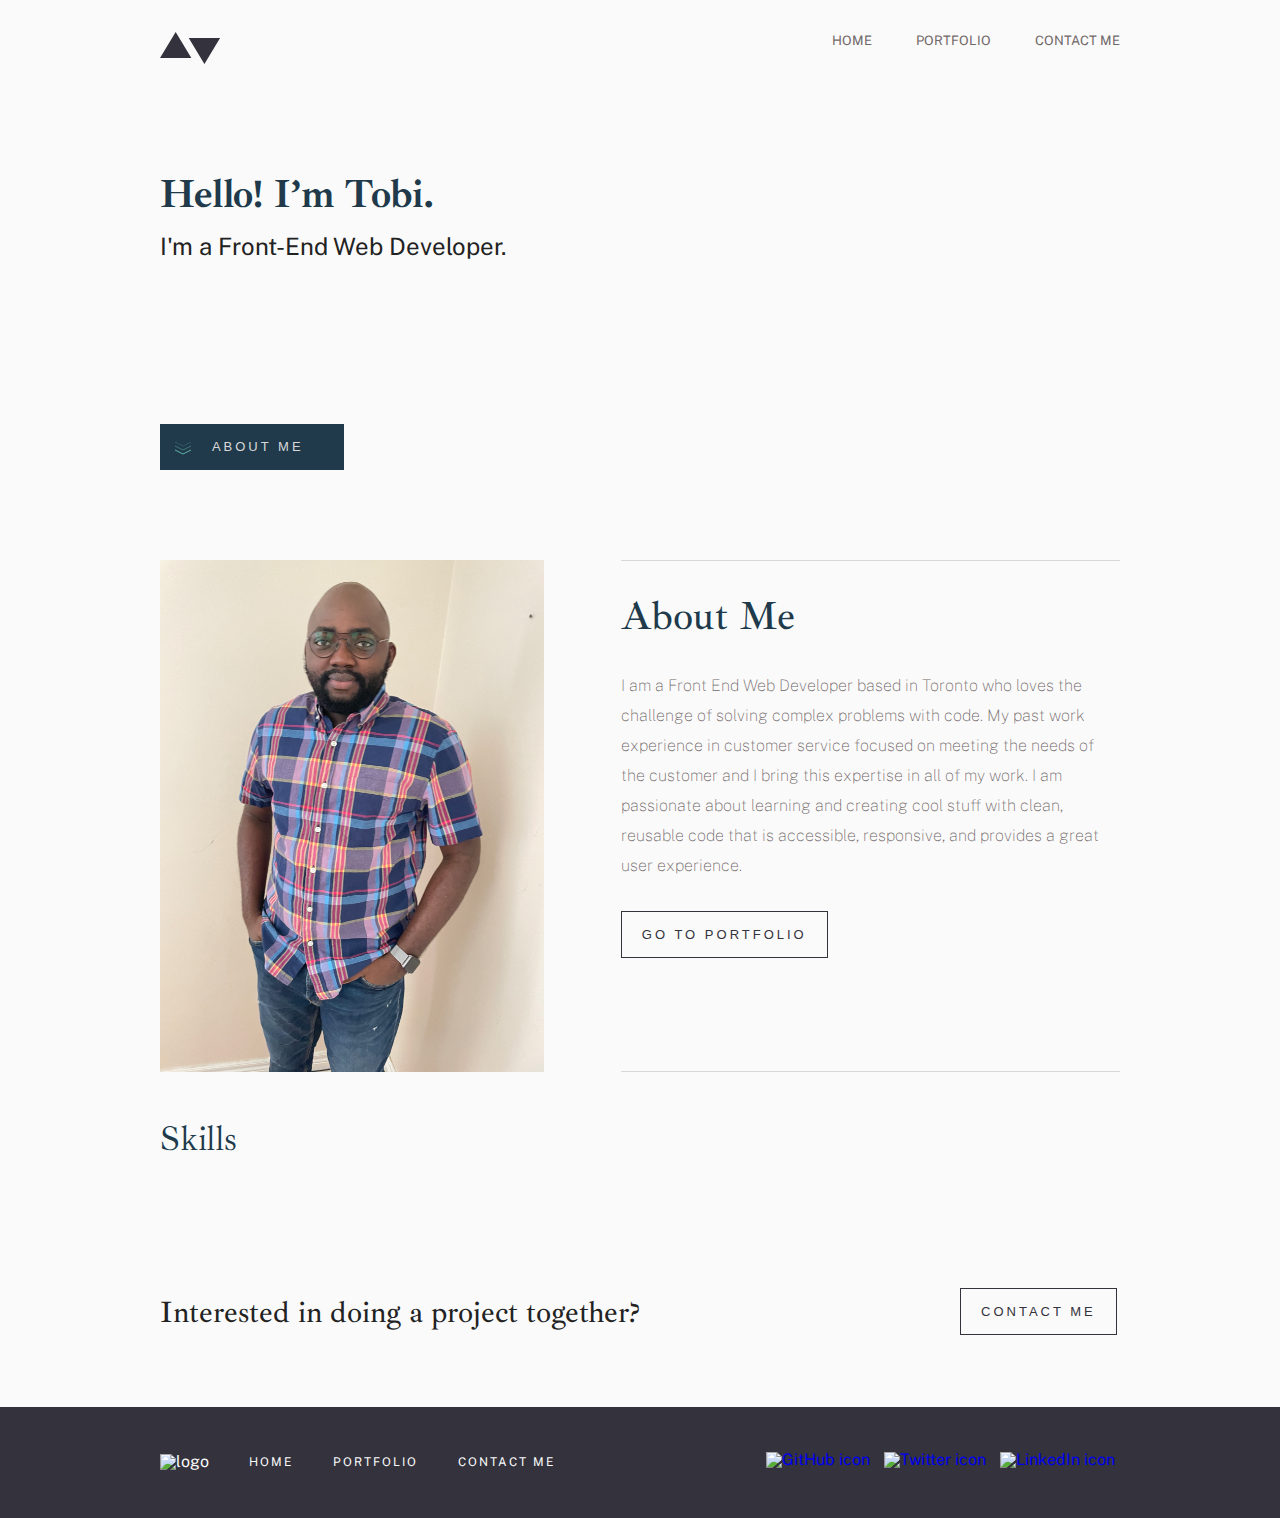
==== index.html @ 70e32a7e "added skill set icons" ====
<!DOCTYPE html>
<html lang="en">

<head>
  <meta charset="UTF-8">
  <meta name="viewport" content="width=device-width, initial-scale=1.0">
  <link rel="stylesheet" href="../project/styles/setup.css">
  <link rel="stylesheet" href="../project/styles/app.css">
  <link rel="icon" type="image/png" sizes="32x32" href="./images/favicon-32x32.png">
  <script src="https://kit.fontawesome.com/ad26f8493a.js" crossorigin="anonymous"></script>
  <title>Home</title>
</head>

<body>
  <header>
    <div class="wrapper">

      <div class="navContainer">
        <span class="logo">
          <img src="../project/images/logo.svg" alt="logo">
        </span>
        <span class="hamburger">
          <img src="../project/images/icons/hamburger.svg" alt="hamburger menu">
        </span>

        <span class="close">
          <img src="../project/images/icons/close.svg" alt="close menu">
        </span>
        <ul class="nav">
          <li><a href="index.html">home</a> </li>
          <li><a href="project/portfolio.html">portfolio</a></li>
          <li><a href="project/contact.html">contact me</a></li>
        </ul>

        <div class="menu">
          <ul>
            <li><a href="index.html">home</a> </li>
            <li><a href="project/portfolio.html">portfolio</a></li>
            <li><a href="project/contact.html">contact me</a></li>
          </ul>
        </div>
      </div>


      <div class="introWrapper">
        <h1>Hello! I’m Tobi. </h1>
        <p> I'm a Front-End Web Developer.</p>

      </div>
      <a href="#aboutMe"><button class="btn btn-primary-normal"><span class="downArrow"> <img
              src="../project/images/icons/down-arrows.svg" alt="down arrow"> </span> about me</button></a>
    </div>
  </header>
  <main class="wrapper">

    <section class="about" id="about">
      <div class="imgContainer">
        <img src="../project/images/tobi.jpg" alt="my picture">

      </div>
      <div class="aboutMe" id="aboutMe">
        <h2>About Me</h2>
        <p>I am a Front End Web Developer based in Toronto who loves the challenge of solving complex problems with
          code. My
          past
          work experience in customer service focused on meeting the needs of the customer and I bring this expertise
          in all
          of my
          work. I am passionate about learning and creating cool stuff with clean, reusable code that is accessible,
          responsive,
          and provides a great user experience.</p>
        <a href="project/portfolio.html"><button class="btn btn-secondary-normal aboutBtn">go to
            portfolio</button></a>
      </div>
    </section>

    <section class="skillSet">
      <p>Skills</p>
      <div class="skillsIcons">
        <i class="fab fa-html5"></i>
        <i class="fab fa-css3"></i>
        <i class="fab fa-sass"></i>
        <i class="fab fa-js"></i>
        <i class="fab fa-react"></i>
        <i class="fab fa-github"></i>
      </div>

    </section>
    <section class="contactMe">
      <h3>Interested in doing a project together?</h3>
      <a href="project/contact.html"><button class="btn btn-secondary-normal contactMeBtn">contact me</button></a>
    </section>
  </main>


  <footer>
    <div class="wrapper">
      <div class="footerContainer">
        <div class="footerLogoContact">
          <img src="../project/images/logo-white.svg" alt="logo">
          <ul class="footerNav">
            <li><a href="index.html">home</a> </li>
            <li><a href="project/portfolio.html">portfolio</a></li>
            <li><a href="project/contact.html">contact me</a></li>
          </ul>
        </div>

        <div class="socials">
          <a href="https://github.com/tobidaniel-o" target="_blank"><img src="../project/images/icons/github-white.svg"
              alt="GitHub icon"></a>
          <a href="https://twitter.com/tobidaniel_o" target="_blank"><img
              src="../project/images/icons/twitter-white.svg" alt="Twitter icon"></a>
          <a href="https://www.linkedin.com/in/tobi-okunuga-3879b61a8/" target="_blank"><img
              src="../project/images/icons/linkedin-white.svg" alt="LinkedIn icon"></a>
        </div>
      </div>
    </div>
  </footer>

  <script src="../project/script/app.js"></script>
</body>

</html>
---- project/styles/setup.css ----
a,
abbr,
acronym,
address,
applet,
article,
aside,
audio,
b,
big,
blockquote,
body,
canvas,
caption,
center,
cite,
code,
dd,
del,
details,
dfn,
div,
dl,
dt,
em,
embed,
fieldset,
figcaption,
figure,
footer,
form,
h1,
h2,
h3,
h4,
h5,
h6,
header,
hgroup,
html,
i,
iframe,
img,
ins,
kbd,
label,
legend,
li,
mark,
menu,
nav,
object,
ol,
output,
p,
pre,
q,
ruby,
s,
samp,
section,
small,
span,
strike,
strong,
sub,
summary,
sup,
table,
tbody,
td,
tfoot,
th,
thead,
time,
tr,
tt,
u,
ul,
var,
video {
  margin: 0;
  padding: 0;
  border: 0;
  font-size: 100%;
  font: inherit;
  vertical-align: baseline;
}
article,
aside,
details,
figcaption,
figure,
footer,
header,
hgroup,
menu,
nav,
section {
  display: block;
}
body {
  line-height: 1;
}
ol,
ul {
  list-style: none;
}
blockquote,
q {
  quotes: none;
}
blockquote:after,
blockquote:before,
q:after,
q:before {
  content: "";
  content: none;
}
table {
  border-collapse: collapse;
  border-spacing: 0;
}
input[type="search"]::-webkit-search-cancel-button,
input[type="search"]::-webkit-search-decoration,
input[type="search"]::-webkit-search-results-button,
input[type="search"]::-webkit-search-results-decoration {
  -webkit-appearance: none;
  -moz-appearance: none;
}
input[type="search"] {
  -webkit-appearance: none;
  -moz-appearance: none;
  -webkit-box-sizing: content-box;
  -moz-box-sizing: content-box;
  box-sizing: content-box;
}
textarea {
  overflow: auto;
  vertical-align: top;
  resize: vertical;
}
audio,
canvas,
video {
  display: inline-block;
  max-width: 100%;
}
audio:not([controls]) {
  display: none;
  height: 0;
}
[hidden] {
  display: none;
}
html {
  font-size: 100%;
  -webkit-text-size-adjust: 100%;
  -ms-text-size-adjust: 100%;
}
a:focus {
  outline: thin dotted;
}
a:active,
a:hover {
  outline: 0;
}
img {
  border: 0;
  -ms-interpolation-mode: bicubic;
}
figure {
  margin: 0;
}
form {
  margin: 0;
}
fieldset {
  border: 1px solid silver;
  margin: 0 2px;
  padding: 0.35em 0.625em 0.75em;
}
legend {
  border: 0;
  padding: 0;
  white-space: normal;
}
button,
input,
select,
textarea {
  font-size: 100%;
  margin: 0;
  vertical-align: baseline;
}
button,
input {
  line-height: normal;
}
button,
select {
  text-transform: none;
}
button,
html input[type="button"],
input[type="reset"],
input[type="submit"] {
  -webkit-appearance: button;
  cursor: pointer;
}
button[disabled],
html input[disabled] {
  cursor: default;
}
input[type="checkbox"],
input[type="radio"] {
  box-sizing: border-box;
  padding: 0;
}
input[type="search"] {
  -webkit-appearance: textfield;
  -moz-box-sizing: content-box;
  -webkit-box-sizing: content-box;
  box-sizing: content-box;
}
input[type="search"]::-webkit-search-cancel-button,
input[type="search"]::-webkit-search-decoration {
  -webkit-appearance: none;
}
button::-moz-focus-inner,
input::-moz-focus-inner {
  border: 0;
  padding: 0;
}
textarea {
  overflow: auto;
  vertical-align: top;
}
table {
  border-collapse: collapse;
  border-spacing: 0;
}
button,
html,
input,
select,
textarea {
  color: #222;
}
::-moz-selection {
  background: #b3d4fc;
  text-shadow: none;
}
::selection {
  background: #b3d4fc;
  text-shadow: none;
}
img {
  vertical-align: middle;
}
fieldset {
  border: 0;
  margin: 0;
  padding: 0;
}
textarea {
  resize: vertical;
}
.chromeframe {
  margin: 0.2em 0;
  background: #ccc;
  color: #000;
  padding: 0.2em 0;
}

.clearfix:after {
  visibility: hidden;
  display: block;
  font-size: 0;
  content: "";
  clear: both;
  height: 0;
}

* {
  -moz-box-sizing: border-box;
  -webkit-box-sizing: border-box;
  box-sizing: border-box;
}

.visuallyHidden:not(:focus):not(:active) {
  position: absolute;
  width: 1px;
  height: 1px;
  margin: -1px;
  border: 0;
  padding: 0;
  white-space: nowrap;
  clip-path: inset(100%);
  clip: rect(00 0 0);
  overflow: hidden;
}
---- project/styles/app.css ----
@import url("https://fonts.googleapis.com/css2?family=Ibarra+Real+Nova:wght@400;500;600;700&display=swap");
@import url("https://fonts.googleapis.com/css2?family=Public+Sans:wght@300;400&display=swap");

html {
  font-size: 62.5%;
}

body {
  font-family: "Public Sans", sans-serif;
  font-size: 1.6rem;
  background-color: #fafafa;
  padding: 0;
}

.wrapper {
  max-width: 960px;
  width: 90%;
  margin: 0 auto;
}

.navContainer {
  position: relative;
}
.hamburger,
.close {
  cursor: pointer;
}
.close {
  display: none;
}

.menu {
  background-color: #33323d;
  display: none;
  position: absolute;
  width: 250px;
  height: 200px;
  top: 5rem;
  right: 0rem;
}

.menu ul {
  display: flex;
  flex-direction: column;

  margin: 4rem auto;
  align-items: center;
}

.menu li:not(:last-child) {
  margin-bottom: 3rem;
}

.menu a {
  text-decoration: none;
  color: #fafafa;
  text-transform: uppercase;
  font-size: 1.3rem;
}

/* HEADINGS */
h1,
h2,
h3 {
  font-family: "Ibarra Real Nova", serif;
}

h1 {
  font-weight: 700;
  line-height: 8rem;
  font-size: 4rem;
  color: #203a4c;
}

h2 {
  font-weight: 500;
  line-height: 50px;
  font-size: 4rem;
  color: #203a4c;
}

h3 {
  font-weight: 500;
  line-height: 50px;
  font-size: 3rem;
}
.homepageImageTablet,
.homepageImageDesktop {
  display: none;
}

.introWrapper {
  height: 30vh;
  display: flex;
  justify-content: left;
  flex-direction: column;
  align-items: left;
  margin-top: 9rem;
}

.introWrapper p {
  font-size: 2.4rem;
  padding-bottom: 3rem;
}

/* BUTTON */
.btn {
  text-transform: uppercase;
  font-size: 1.3rem;
  letter-spacing: 0.3rem;
  outline: none;
  border: none;
}

.btn-primary-normal {
  background-color: #203a4c;
  color: #d8d8d8;
  padding-left: 0;
  padding: 1.5rem 4rem 1.5rem 0rem;
}

.btn-primary-normal:hover,
.btn-primary-normal:focus {
  background-color: #5fb4a2;
}

.btn-secondary-normal {
  border: 1px solid #33323d;
  padding: 1.5rem 2rem 1.5rem 2rem;
  background-color: #fafafa;
  color: #33323d;
}

.btn.btn-secondary-normal:hover {
  background-color: #33323d;
  color: #fafafa;
}
/* HEADER */
.navContainer {
  display: flex;
  justify-content: space-between;
  margin-top: 3.2rem;
  margin-bottom: 3.2rem;
}

span {
  display: block;
}

ul {
  display: none;
}
ul li {
  text-transform: uppercase;
  display: inline-block;
}

a {
  text-decoration: none;
}
.nav li a:hover,
.nav li a:focus {
  color: #5fb4a2;
}

.contactMe a,
.aboutMe a {
  color: #222222;
}

/* IMAGE STYLING */
.homepageImage,
.imgContainer img {
  width: 100%;
}

.homepageImageMobile {
  width: 100%;
}

.downArrow {
  display: inline-block;
  padding: 0 1.5rem;
}

/* ABOUT SECTION */
.about {
  margin-top: 9rem;
}

.aboutMe {
  border-top: 1px solid #d8d8d8;
  border-bottom: 1px solid #d8d8d8;
  margin-top: 3.5rem;
  padding-bottom: 3rem 0;
}

.aboutMe h2 {
  padding: 3rem 0;
}

.aboutMe p {
  color: #716868;
  line-height: 3rem;
  font-weight: 100;
  margin-bottom: 3rem;
}

.aboutBtn {
  margin-bottom: 5rem;
}

.aboutBtn:hover {
  color: #fafafa;
}
/* CONTACT ME */
.contactMe {
  text-align: center;
  padding-top: 10rem;
  padding-bottom: 7rem;
}

.contactMeBtn {
  margin-top: 3.5rem;
}

/* FOOTER */
footer {
  color: #fafafa;
  background-color: #33323d;
  padding-top: 5rem;
  text-align: center;
}

.footerNav {
  display: flex;
  list-style-type: none;
  flex-direction: column;
}

.footerNav li {
  font-size: 1.2rem;
  letter-spacing: 0.2rem;
  margin-top: 4.5rem;
}

.footerNav li a {
  text-decoration: none;
  color: #fafafa;
}

.socials img {
  margin: 4.5rem 0.5rem 5rem;
}

/* PORFOLIO STYLINGS */
/* FIRST PROJECT */

.projectDetails {
  margin-top: 4rem;
  border-top: 1px solid #d8d8d8;
  border-bottom: 1px solid #d8d8d8;
}

.projectDetails p {
  color: #716868;
  line-height: 3rem;
  font-weight: 100;
  margin-bottom: 3rem;
}

.viewProjectBtn {
  margin-bottom: 4rem;
}

/* SECOND PROJECT */
.secondProject,
.thirdProject,
.fourthProject,
.fifthProject {
  margin-top: 8rem;
}

/* CONTACT */
.firstContactSection {
  margin-top: 5rem;
  border-top: 1px solid #d8d8d8;
  border-bottom: 1px solid #d8d8d8;
}

.firstContactSection h2 {
  padding: 2rem 0;
}

.getInTouchContainer p {
  color: #716868;
  line-height: 3rem;
  font-weight: 100;
  font-size: 1.4rem;
}

.getInTouchContainer .socials img {
  margin-top: 2rem;
  margin-left: 0;
  margin-bottom: 2.5rem;
}

/* FORM */
.contactMeForm h2 {
  padding: 3rem 0;
}
.contactMeForm textarea {
  font-family: "Public Sans", sans-serif;
  resize: none;
}

.contactMeForm input,
.contactMeForm textarea {
  font-size: 1.3rem;
  background-color: #d8d8d8;
  outline: none;
  border: none;
  padding: 2rem;
  margin-bottom: 2rem;
}
.contactMeForm label {
  display: inline-block;
  font-size: 1.5rem;
  font-weight: 100;
  color: #716868;
  padding: 1.3rem 0;
}
.contactMeForm input,
.contactMeForm textarea {
  width: 100%;
}

.sendMeBtn {
  background-color: #203a4c;
  color: #fafafa;
  margin-bottom: 7rem;
  padding: 1.5rem 2rem 1.5rem 2rem;
}

.skillSet {
  display: flex;
  flex-direction: column;
  flex-wrap: wrap;
  padding: 5rem 0 0;
  color: #203a4c;
}

.skillSet p {
  font-size: 3.5rem;
  font-family: "Ibarra Real Nova", serif;
  margin-bottom: 3rem;
}

.skillsIcons {
  display: flex;
  justify-content: space-between;
}

.skillSet i {
  font-size: 5rem;
}
/* MEDIA QUERIES */
/* Portrait tablet and small desktops */
/* Large desktop */

@media (min-width: 768px) {
  /* HOME */
  header {
    position: relative;
  }

  .hamburger {
    display: none;
  }

  .homepageImageMobile {
    display: none;
  }

  .homepageImageTablet {
    display: block;
    width: 100%;
  }

  .introWrapper {
    width: 100%;
  }
  .about {
    display: flex;
    justify-content: space-between;
  }

  .aboutMe {
    width: 52%;
    margin-top: 0;
  }

  .imgContainer {
    width: 40%;
  }

  .imgContainer img {
    height: 100%;
    object-position: contain;
  }

  /* NAVIGATION */
  .hamburger {
    display: none;
  }

  .nav {
    display: block;
  }

  .nav li a {
    font-size: 1.3rem;
    color: #716868;
    margin-left: 4rem;
  }

  /* CONTACT ME */

  .contactMe {
    display: flex;
    justify-content: space-between;
    align-items: center;
  }

  .contactMe a,
  .aboutMe a {
    color: #222222;
    width: 17%;
  }

  .contactMe h3 {
    flex-grow: 2;
    text-align: left;
    width: 40%;
  }

  .contactMeBtn {
    margin-top: 0;
  }

  .firstProject,
  .thirdProject,
  .fifthProject {
    display: flex;
    justify-content: space-between;
    margin-top: 10rem;
  }

  .projectImg {
    width: 54%;
  }

  .projectImg img {
    height: 91%;
    object-fit: fill;
  }

  .projectDetails {
    width: 40%;
    margin-top: 0;
  }

  .secondProject,
  .fourthProject {
    display: flex;
    flex-direction: row-reverse;
    border-top: none;
    justify-content: space-between;
  }

  .thirdProject {
    border: none;
  }

  footer {
    padding: 0;
    text-align: unset;
  }

  .footerContainer {
    display: flex;
    justify-content: space-between;
  }
  .footerLogoContact {
    display: flex;
    justify-content: center;
    align-items: center;
  }

  .footerNav {
    flex-direction: row;
  }

  .footerNav li {
    margin-left: 4rem;
    margin-top: 0;
  }

  .footerContainer {
    justify-content: space-between;
    align-items: center;
  }
}

/* Desktop Styles */
@media only screen and (min-width: 960px) and (max-width: 972px) {
  .introWrapper {
    background-color: #fafafa;
    position: absolute;
  }
}

@media only screen and (min-width: 973px) and (max-width: 1020px) {
  .about {
    margin-top: 15rem;
  }

  .firstContactSection,
  .contactMeForm {
    display: flex;
    justify-content: space-between;
    padding: 4rem 0;
  }

  .firstContactSection h2,
  .contactMeForm h2 {
    padding: 0;
  }

  .getInTouchContainer,
  form {
    width: 60%;
  }
}

@media only screen and (min-width: 1021px) {
  .firstContactSection,
  .contactMeForm {
    display: flex;
    justify-content: space-between;
    padding: 4rem 0;
  }

  .firstContactSection h2,
  .contactMeForm h2 {
    padding: 0;
  }

  .getInTouchContainer,
  form {
    width: 60%;
  }
}
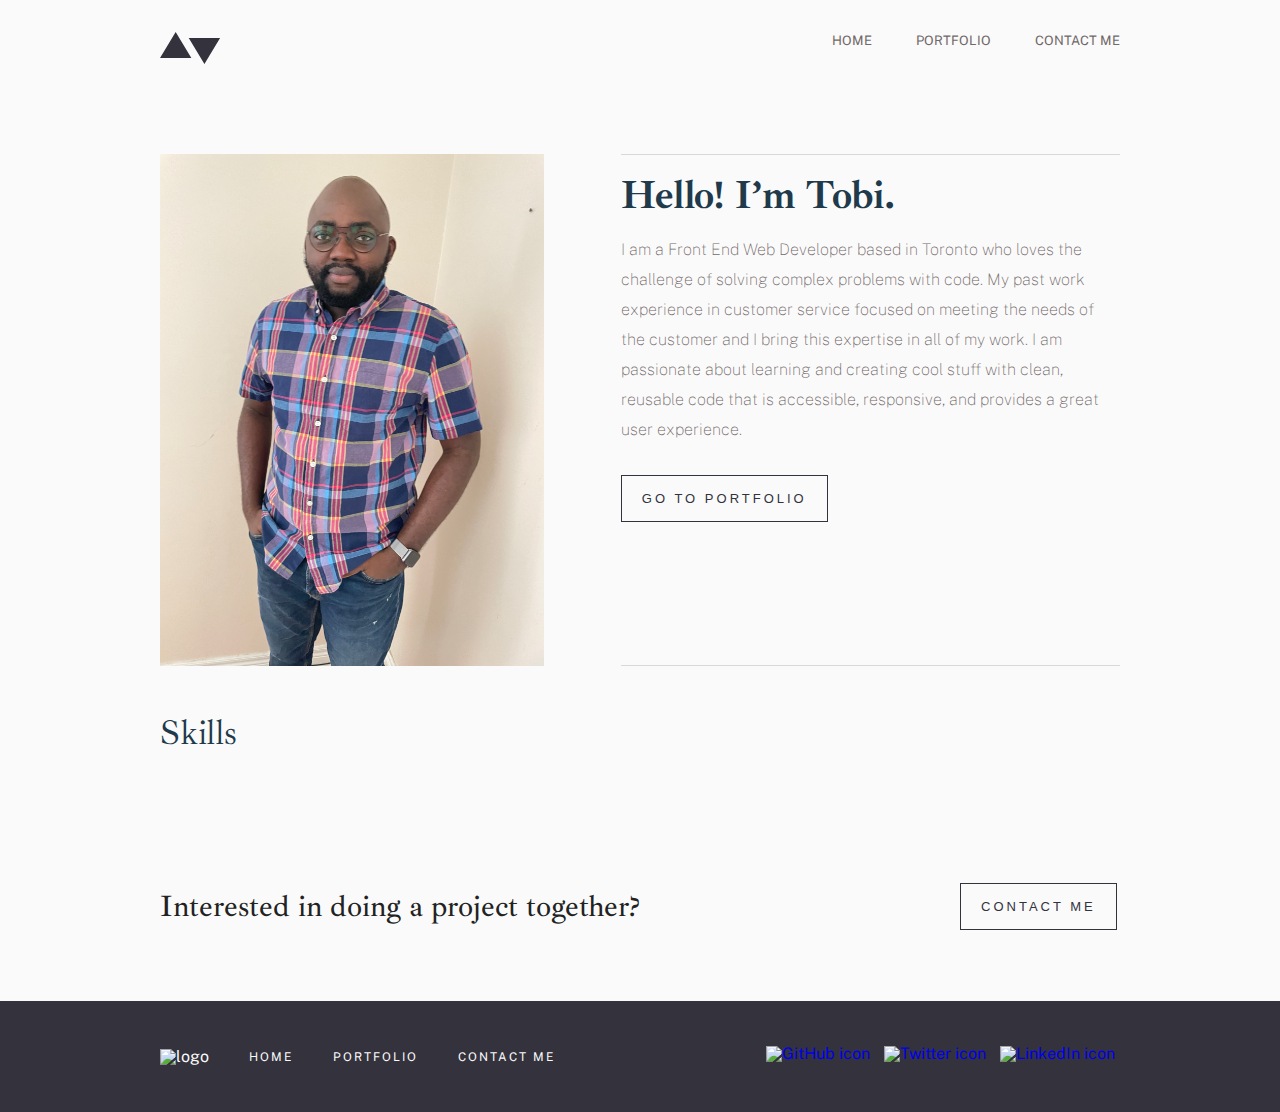
==== commit 389422fe: "worked on the front page" ====
--- a/index.html
+++ b/index.html
@@ -41,7 +41,7 @@
         </div>
       </div>
 
-
+<!-- 
       <div class="introWrapper">
         <h1>Hello! I’m Tobi. </h1>
         <p> I'm a Front-End Web Developer.</p>
@@ -49,17 +49,17 @@
       </div>
       <a href="#aboutMe"><button class="btn btn-primary-normal"><span class="downArrow"> <img
               src="../project/images/icons/down-arrows.svg" alt="down arrow"> </span> about me</button></a>
-    </div>
+    </div> -->
   </header>
   <main class="wrapper">
 
     <section class="about" id="about">
       <div class="imgContainer">
         <img src="../project/images/tobi.jpg" alt="my picture">
-
       </div>
       <div class="aboutMe" id="aboutMe">
-        <h2>About Me</h2>
+        <!-- <h2>About Me</h2> -->
+        <h1>Hello! I’m Tobi. </h1>
         <p>I am a Front End Web Developer based in Toronto who loves the challenge of solving complex problems with
           code. My
           past
--- a/project/styles/app.css
+++ b/project/styles/app.css
@@ -57,6 +57,9 @@
   text-transform: uppercase;
   font-size: 1.3rem;
 }
+.imgContainer {
+  display: none;
+}
 
 /* HEADINGS */
 h1,
@@ -387,6 +390,7 @@
     width: 100%;
   }
 
+ 
   .introWrapper {
     width: 100%;
   }
@@ -402,6 +406,7 @@
 
   .imgContainer {
     width: 40%;
+    display: block;
   }
 
   .imgContainer img {
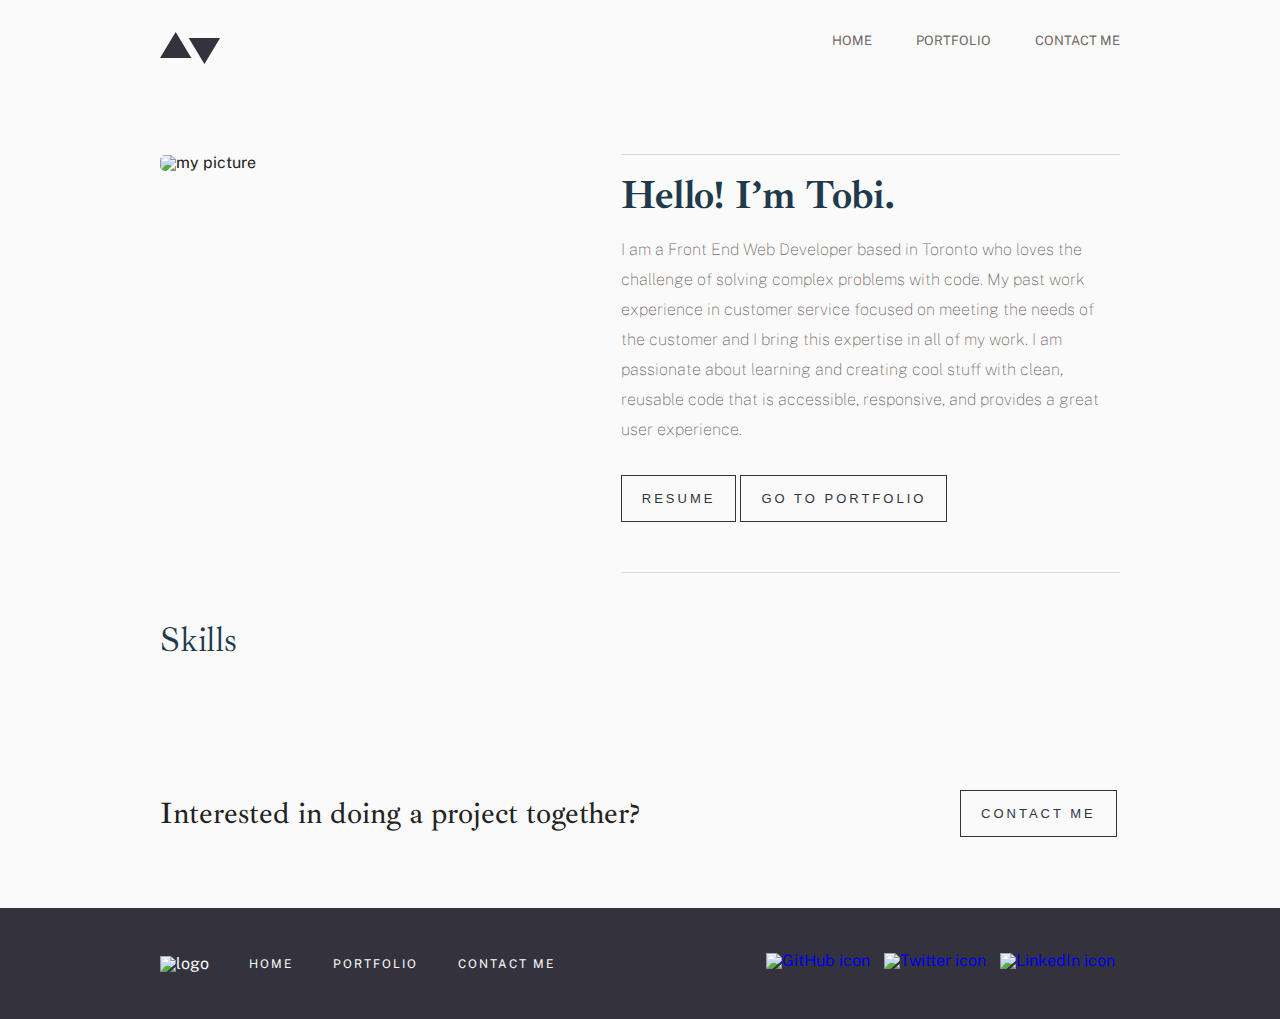
==== commit 8ff86ffa: "changed my resume file" ====
--- a/index.html
+++ b/index.html
@@ -41,7 +41,7 @@
         </div>
       </div>
 
-<!-- 
+      <!-- 
       <div class="introWrapper">
         <h1>Hello! I’m Tobi. </h1>
         <p> I'm a Front-End Web Developer.</p>
@@ -55,7 +55,9 @@
 
     <section class="about" id="about">
       <div class="imgContainer">
-        <img src="../project/images/tobi.jpg" alt="my picture">
+        <!-- <img src="../project/images/tobi.jpg" alt="my picture"> -->
+        <!-- <img src="../project/images/tobime.jpeg" alt="my picture"> -->
+        <img src="../project/images/hi.jpg" alt="my picture" style="border-radius: 5px; object-fit:contain;">
       </div>
       <div class="aboutMe" id="aboutMe">
         <!-- <h2>About Me</h2> -->
@@ -69,6 +71,9 @@
           work. I am passionate about learning and creating cool stuff with clean, reusable code that is accessible,
           responsive,
           and provides a great user experience.</p>
+
+        <a href="project/assets/TOBI_OKUNUGA_RESUME.pdf" target="_blank"><button
+            class="btn btn-secondary-normal aboutBtn">resume</button></a>
         <a href="project/portfolio.html"><button class="btn btn-secondary-normal aboutBtn">go to
             portfolio</button></a>
       </div>
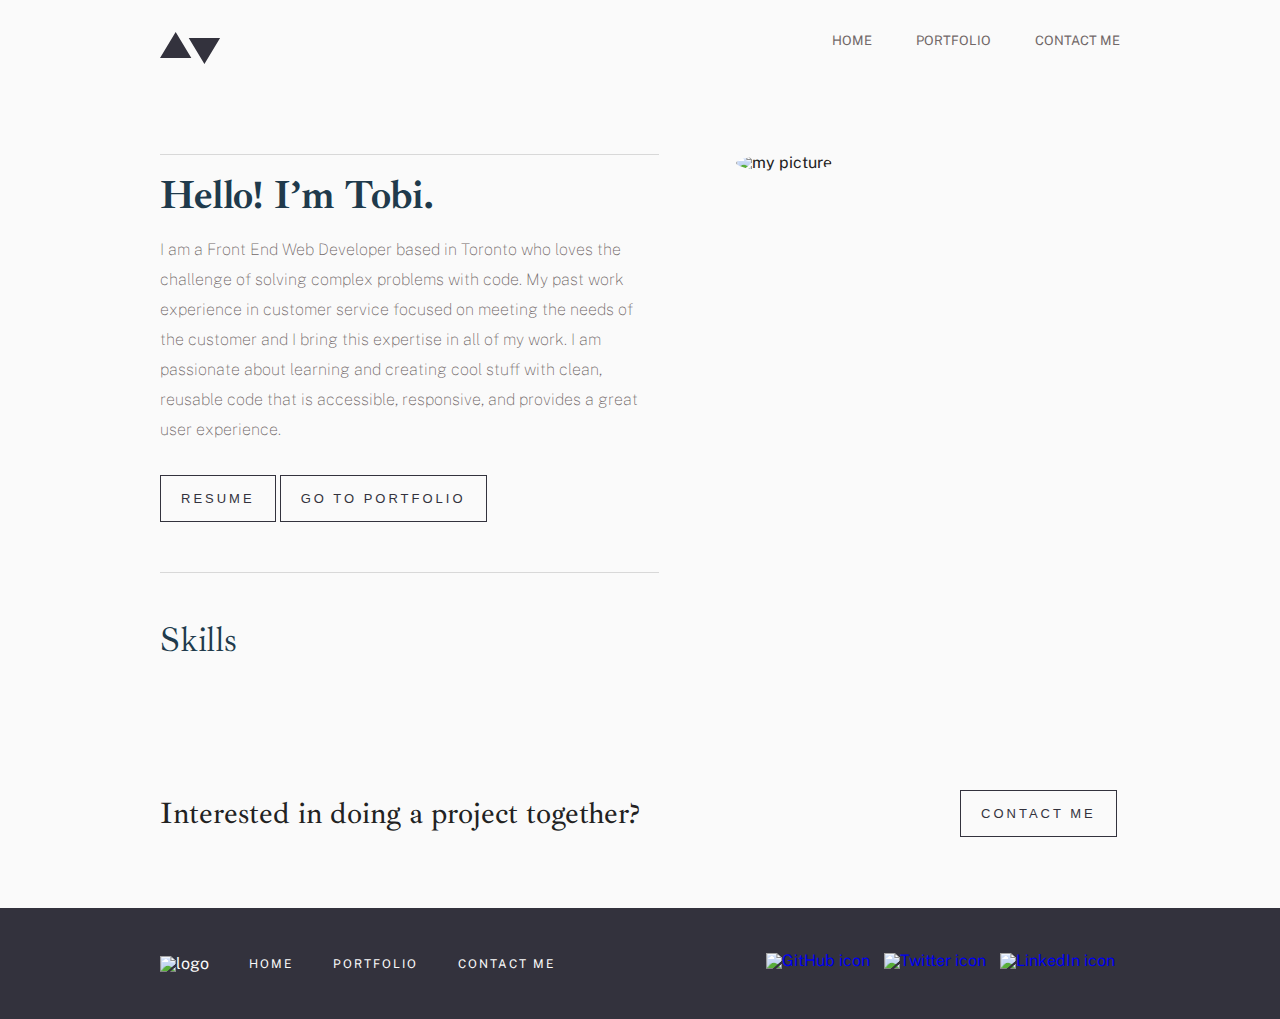
==== commit 1e726c84: "changed the portfolio images" ====
--- a/index.html
+++ b/index.html
@@ -7,6 +7,8 @@
   <link rel="stylesheet" href="../project/styles/setup.css">
   <link rel="stylesheet" href="../project/styles/app.css">
   <link rel="icon" type="image/png" sizes="32x32" href="./images/favicon-32x32.png">
+  <link rel="stylesheet" href="https://cdnjs.cloudflare.com/ajax/libs/animate.css/4.1.1/animate.min.css" />
+
   <script src="https://kit.fontawesome.com/ad26f8493a.js" crossorigin="anonymous"></script>
   <title>Home</title>
 </head>
@@ -54,13 +56,8 @@
   <main class="wrapper">
 
     <section class="about" id="about">
-      <div class="imgContainer">
-        <!-- <img src="../project/images/tobi.jpg" alt="my picture"> -->
-        <!-- <img src="../project/images/tobime.jpeg" alt="my picture"> -->
-        <img src="../project/images/hi.jpg" alt="my picture" style="border-radius: 5px; object-fit:contain;">
-      </div>
-      <div class="aboutMe" id="aboutMe">
-        <!-- <h2>About Me</h2> -->
+
+      <div class="aboutMe animate__animated animate__slideInLeft" id="aboutMe">
         <h1>Hello! I’m Tobi. </h1>
         <p>I am a Front End Web Developer based in Toronto who loves the challenge of solving complex problems with
           code. My
@@ -71,11 +68,15 @@
           work. I am passionate about learning and creating cool stuff with clean, reusable code that is accessible,
           responsive,
           and provides a great user experience.</p>
-
         <a href="project/assets/TOBI_OKUNUGA_RESUME.pdf" target="_blank"><button
             class="btn btn-secondary-normal aboutBtn">resume</button></a>
         <a href="project/portfolio.html"><button class="btn btn-secondary-normal aboutBtn">go to
             portfolio</button></a>
+      </div>
+
+      <div class="imgContainer animate__animated animate__slideInRight">
+        <img src="../project/images/tobime.jpeg" alt="my picture" style="border-radius: 50%; object-fit:contain;"
+          class="profileImg">
       </div>
     </section>
 
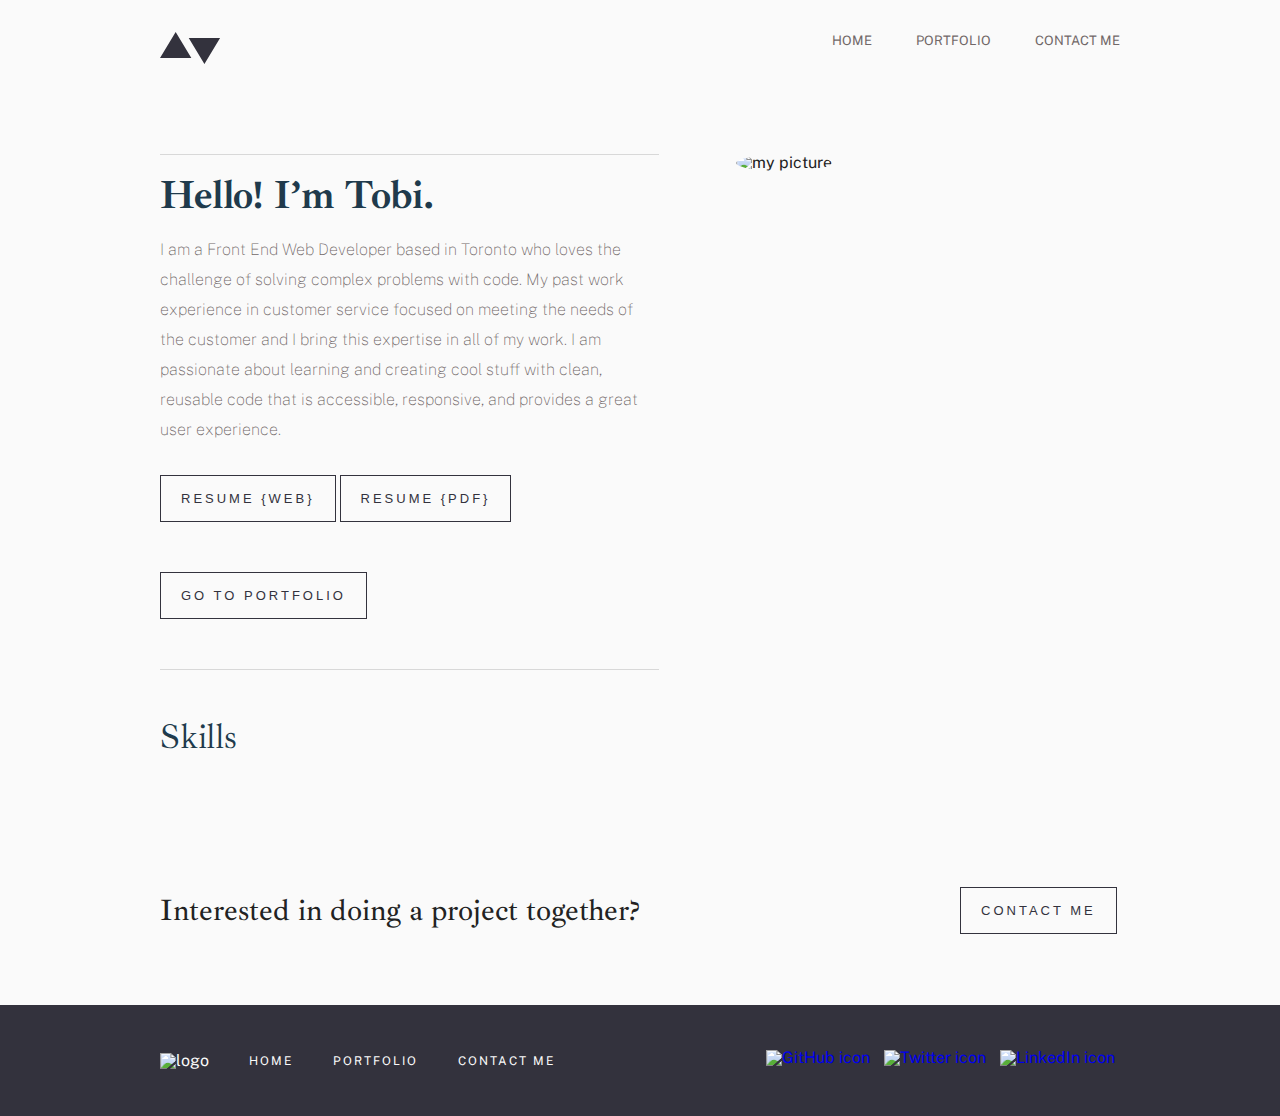
==== commit 64246c07: "added a html resume" ====
--- a/index.html
+++ b/index.html
@@ -6,7 +6,6 @@
   <meta name="viewport" content="width=device-width, initial-scale=1.0">
   <link rel="stylesheet" href="../project/styles/setup.css">
   <link rel="stylesheet" href="../project/styles/app.css">
-  <link rel="icon" type="image/png" sizes="32x32" href="./images/favicon-32x32.png">
   <link rel="stylesheet" href="https://cdnjs.cloudflare.com/ajax/libs/animate.css/4.1.1/animate.min.css" />
 
   <script src="https://kit.fontawesome.com/ad26f8493a.js" crossorigin="anonymous"></script>
@@ -43,21 +42,13 @@
         </div>
       </div>
 
-      <!-- 
-      <div class="introWrapper">
-        <h1>Hello! I’m Tobi. </h1>
-        <p> I'm a Front-End Web Developer.</p>
-
-      </div>
-      <a href="#aboutMe"><button class="btn btn-primary-normal"><span class="downArrow"> <img
-              src="../project/images/icons/down-arrows.svg" alt="down arrow"> </span> about me</button></a>
-    </div> -->
+     
   </header>
   <main class="wrapper">
 
     <section class="about" id="about">
 
-      <div class="aboutMe animate__animated animate__slideInLeft" id="aboutMe">
+      <div class="aboutMe" id="aboutMe">
         <h1>Hello! I’m Tobi. </h1>
         <p>I am a Front End Web Developer based in Toronto who loves the challenge of solving complex problems with
           code. My
@@ -68,13 +59,15 @@
           work. I am passionate about learning and creating cool stuff with clean, reusable code that is accessible,
           responsive,
           and provides a great user experience.</p>
-        <a href="project/assets/TOBI_OKUNUGA_RESUME.pdf" target="_blank"><button
-            class="btn btn-secondary-normal aboutBtn">resume</button></a>
-        <a href="project/portfolio.html"><button class="btn btn-secondary-normal aboutBtn">go to
+          <a href="./project/resume.html" target="_blank"><button
+              class="btn btn-secondary-normal aboutBtn">resume {web}</button></a>
+          <a href="project/assets/TOBI OKUNUGA RESUME.pdf" target="_blank"><button
+              class="btn btn-secondary-normal aboutBtn">resume {pdf}</button></a>
+          <a href="project/portfolio.html"><button class="btn btn-secondary-normal aboutBtn">go to
             portfolio</button></a>
       </div>
 
-      <div class="imgContainer animate__animated animate__slideInRight">
+      <div class="imgContainer">
         <img src="../project/images/tobime.jpeg" alt="my picture" style="border-radius: 50%; object-fit:contain;"
           class="profileImg">
       </div>
--- a/project/styles/app.css
+++ b/project/styles/app.css
@@ -269,11 +269,11 @@
   color: #716868;
   line-height: 3rem;
   font-weight: 100;
-  margin-bottom: 3rem;
+  margin-bottom: 2rem;
 }
 
 .viewProjectBtn {
-  margin-bottom: 4rem;
+  margin-bottom: 1rem;
 }
 
 /* SECOND PROJECT */
@@ -410,7 +410,7 @@
   }
 
   .imgContainer img {
-    height: 100%;
+    /* height: 100%; */
     object-position: contain;
   }
 
@@ -431,6 +431,8 @@
 
   /* CONTACT ME */
 
+  
+
   .contactMe {
     display: flex;
     justify-content: space-between;
@@ -476,7 +478,7 @@
   }
 
   .secondProject,
-  .fourthProject {
+  .fourthProject, .sixthProject {
     display: flex;
     flex-direction: row-reverse;
     border-top: none;
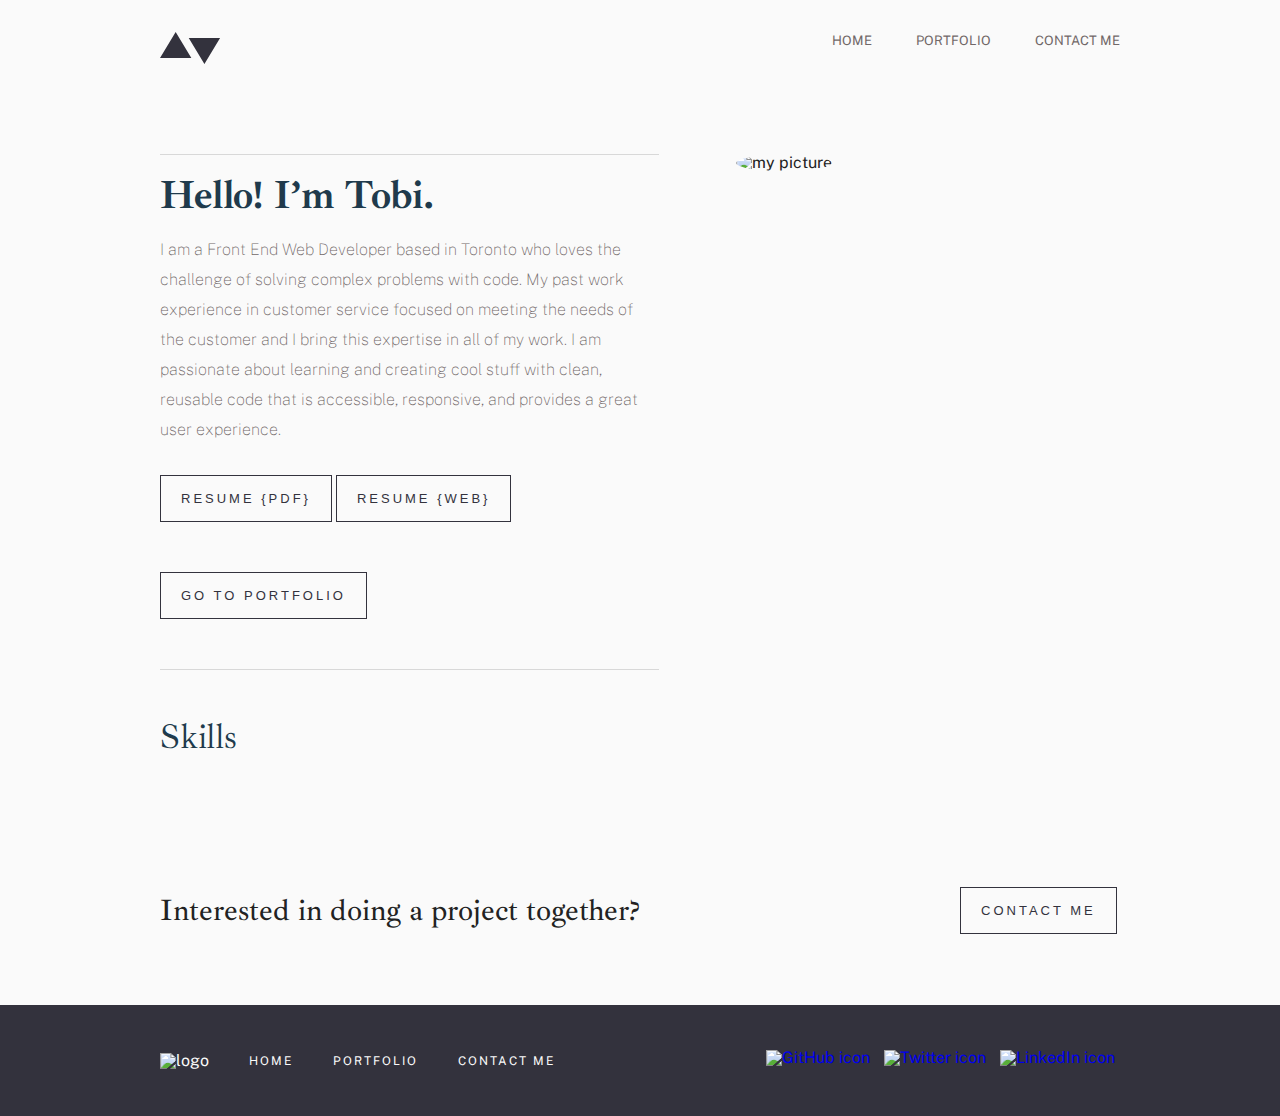
==== commit d6df4304: "update" ====
--- a/index.html
+++ b/index.html
@@ -59,10 +59,10 @@
           work. I am passionate about learning and creating cool stuff with clean, reusable code that is accessible,
           responsive,
           and provides a great user experience.</p>
+          <a href="project/assets/TOBI OKUNUGA RESUME.pdf" target="_blank"><button
+            class="btn btn-secondary-normal aboutBtn">resume {pdf}</button></a>
           <a href="./project/resume.html" target="_blank"><button
               class="btn btn-secondary-normal aboutBtn">resume {web}</button></a>
-          <a href="project/assets/TOBI OKUNUGA RESUME.pdf" target="_blank"><button
-              class="btn btn-secondary-normal aboutBtn">resume {pdf}</button></a>
           <a href="project/portfolio.html"><button class="btn btn-secondary-normal aboutBtn">go to
             portfolio</button></a>
       </div>
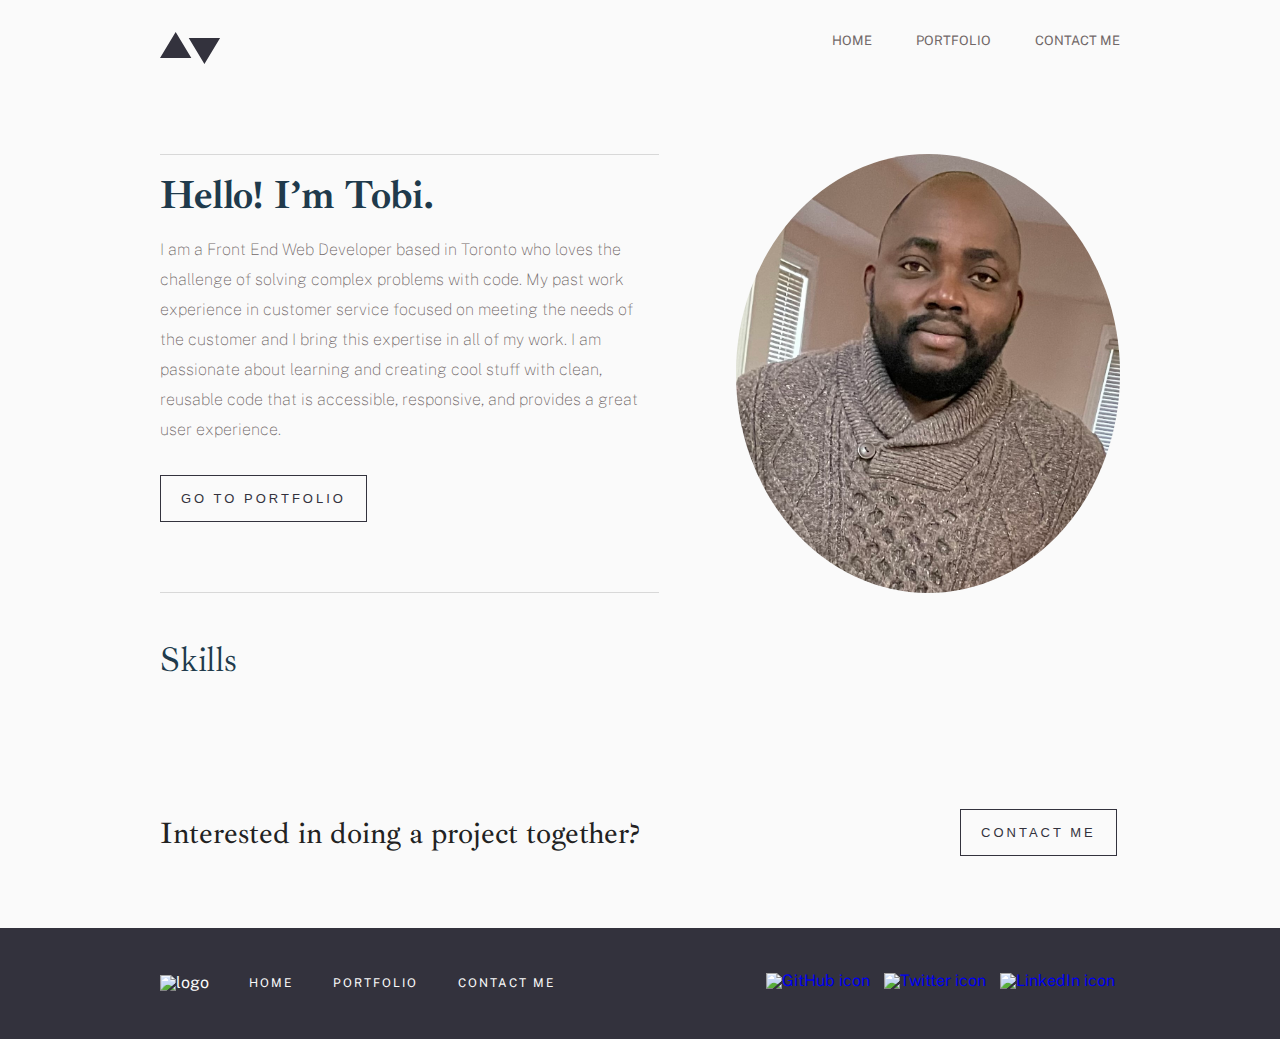
==== commit 0423384f: "changed profile pix" ====
--- a/index.html
+++ b/index.html
@@ -59,16 +59,16 @@
           work. I am passionate about learning and creating cool stuff with clean, reusable code that is accessible,
           responsive,
           and provides a great user experience.</p>
-          <a href="project/assets/TOBI OKUNUGA RESUME.pdf" target="_blank"><button
+          <!-- <a href="project/assets/TOBI OKUNUGA - RESUME.pdf" target="_blank"><button
             class="btn btn-secondary-normal aboutBtn">resume {pdf}</button></a>
           <a href="./project/resume.html" target="_blank"><button
-              class="btn btn-secondary-normal aboutBtn">resume {web}</button></a>
+              class="btn btn-secondary-normal aboutBtn">resume {web}</button></a> -->
           <a href="project/portfolio.html"><button class="btn btn-secondary-normal aboutBtn">go to
             portfolio</button></a>
       </div>
 
       <div class="imgContainer">
-        <img src="../project/images/tobime.jpeg" alt="my picture" style="border-radius: 50%; object-fit:contain;"
+        <img src="../project/images/mypix.jpg" alt="my picture" style="border-radius: 50%; object-fit:contain;"
           class="profileImg">
       </div>
     </section>
